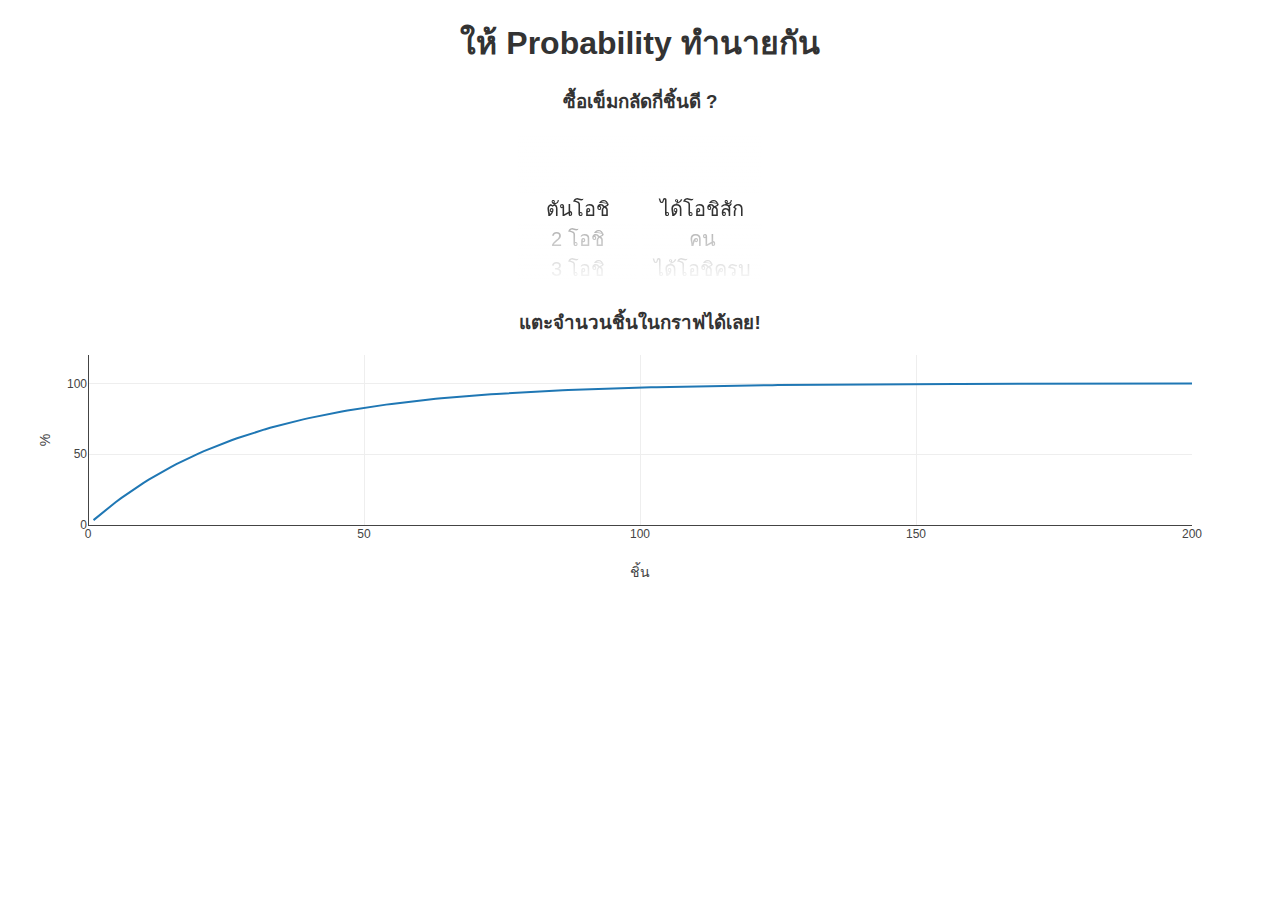
==== index.html @ 24734e12 "v0.1.8" ====
<!DOCTYPE html>
<html>
	<head>
		<meta charset="utf-8">
	    <!--meta name="viewport" content="user-scalable=no, initial-scale=1, maximum-scale=1, width=device-width, height=device-height"/>
	    <meta name="apple-mobile-web-app-capable" content="yes">
	    <meta name="apple-mobile-web-app-status-bar-style" content="black-translucent">
	    <meta name="format-detection" content="telephone=no">
	    <meta content="email=no" name="format-detection" /-->
		<link rel="stylesheet" href="css/wheel.css" >
	</head>
	<body>
		<h1>ให้ Probability ทำนายกัน</h1>
		<h3>ซื้อเข็มกลัดกี่ชิ้นดี ?</h3>
		<div id="selContainer">
		    <div id="select"></div>
		    <div id="select2"></div>
		</div>
		<h3>แตะจำนวนชิ้นในกราฟได้เลย!</h3>
		<div id="tester" style="width:100%;height:250px;"></div>


		<script type="text/javascript" src="js/combinatorics.js"></script>
		<script type="text/javascript" src="js/decimal.min.js"></script>
		<script type="text/javascript" src="js/plotly.min.js"></script>
		<script type="text/javascript" src="js/jquery.min.js"></script>
		<script type="text/javascript" src="js/jquery.mousewheel.min.js"></script>
		<script>
			isAll = 0;
			gOshi = 1;
			gMin = 1;
			gMax = 200;
			gStep = 1;
			countTrace = 0;
			function renderGraph(){
				m = gOshi;
				dx = 0;
				countTrace++;
				x = [];
				y = [];
				if(isAll){
					for(i=gMin;i<=gMax;i+=gStep){
						x[dx] = i;
						y[dx] = 0;
						for(j=0;j<=m;j++){
							y[dx] += (j%2?-1:1)*Combinatorics.C(m,j)*Math.pow((29-j)/29,i);
						}
						y[dx++] *= i<m?0:100;
					}
				}
				else{
					for(i=gMin;i<=gMax;i+=gStep){
						x[dx] = i;
						y[dx++] = 100-100*Math.pow((29-m)/29, i);
					}
				}
				TESTER = document.getElementById('tester');
				countTrace > 3 ? Plotly.deleteTraces(TESTER, 0):0;
				Plotly.plot(TESTER, [{
				x: x,
				y: y,
				name: (m==29?'DD':(m==1?'ตัน':m+' ') + 'โอชิ') + ' (ได้โอชิ' + (isAll?'ครบ':'สักคน') + ')' }], {
				margin: { t: 0 },
				xaxis: {title: 'ชิ้น', range: [0, 200], fixedrange: true},
				yaxis: {title: '%', range: [0, 120], fixedrange: true}},
				{displayModeBar: false} );
			}
		</script>
		<script type="text/javascript" src="js/wheel.js"></script>
	</body>
</html>
---- css/wheel.css ----
* {
  -webkit-box-sizing: border-box;
  -moz-box-sizing: border-box;
  box-sizing: border-box;
}

body {
  font-family: Microsoft YaHei,helvetica,tahoma,arial,SimSun;
  line-height: 1.42857143;
  padding: 0px;
  color: #333;
  -webkit-touch-callout: none;
}

a {
  color: #00e;
  text-decoration: none;
}
a:visited {
  color: #551a8b;
}
a:hover {
    color: #06e;
}

blockquote {
  padding: 10px 20px;
  margin: 0 0 20px;
  font-size: 17.5px;
  border-left: 5px solid #EEE;
}
code {
  font-family: Menlo,Monaco,Consolas,"Courier New",monospace;
  padding: 2px 4px;
  font-size: 90%;
  color: #C7254E;
  background-color: #F9F2F4;
  border-radius: 4px;
}
code, pre {
  font-family: Monaco, Menlo, Consolas, "Courier New", monospace;
}
pre {
  display: block;
  padding: 9.5px;
  margin: 0 0 10px;
  font-size: 13px;
  line-height: 1.428571429;
  color: #333333;
  word-break: break-all;
  word-wrap: break-word;
  background-color: #f5f5f5;
  border: 1px solid #cccccc;
  border-radius: 4px;
  white-space: pre-wrap;
}
h1, h3, #selContainer{
  text-align: center;
}
#select, #select2 {
  display: inline-block;
  height: 150px;
  width: 120px;
}
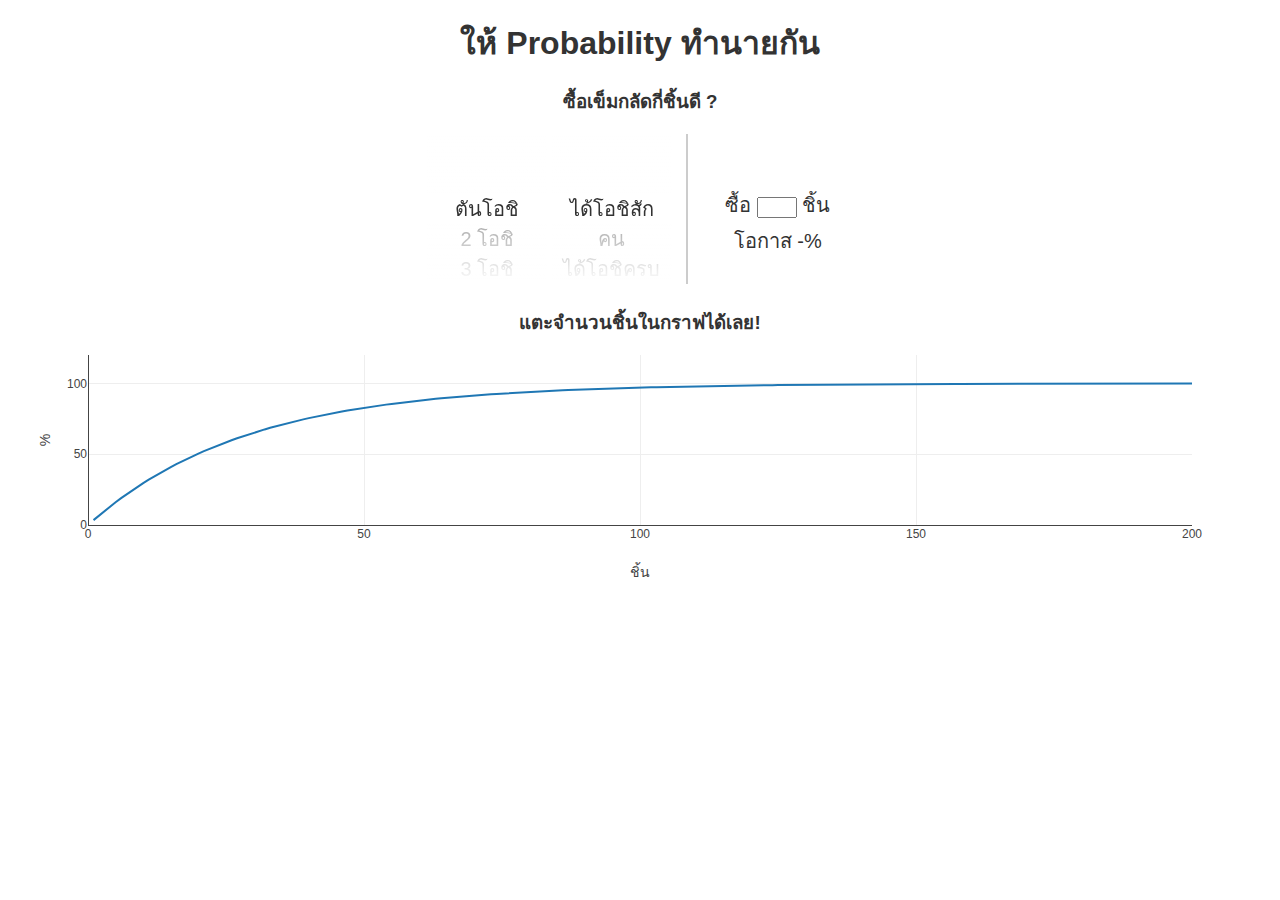
==== commit f9884a9b: "v1.0.0" ====
--- a/index.html
+++ b/index.html
@@ -2,11 +2,11 @@
 <html>
 	<head>
 		<meta charset="utf-8">
-	    <!--meta name="viewport" content="user-scalable=no, initial-scale=1, maximum-scale=1, width=device-width, height=device-height"/>
+	    <meta name="viewport" content="user-scalable=no, initial-scale=1, maximum-scale=1, width=device-width, height=device-height"/>
 	    <meta name="apple-mobile-web-app-capable" content="yes">
 	    <meta name="apple-mobile-web-app-status-bar-style" content="black-translucent">
 	    <meta name="format-detection" content="telephone=no">
-	    <meta content="email=no" name="format-detection" /-->
+	    <meta content="email=no" name="format-detection" />
 		<link rel="stylesheet" href="css/wheel.css" >
 	</head>
 	<body>
@@ -15,6 +15,12 @@
 		<div id="selContainer">
 		    <div id="select"></div>
 		    <div id="select2"></div>
+		    <div id="sideLine"></div>
+		    <div class="divInline">
+		    	<div id="divResult">
+		    		ซื้อ <input id="inputBadge" type="text" style="width: 3em;"> ชิ้น<br>โอกาส <span id="probResult">-</span>%<br><br>
+		    	</div>
+		    </div>
 		</div>
 		<h3>แตะจำนวนชิ้นในกราฟได้เลย!</h3>
 		<div id="tester" style="width:100%;height:250px;"></div>
@@ -32,6 +38,9 @@
 			gMax = 200;
 			gStep = 1;
 			countTrace = 0;
+			x = [];
+			y = [];
+
 			function renderGraph(){
 				m = gOshi;
 				dx = 0;
@@ -55,7 +64,7 @@
 					}
 				}
 				TESTER = document.getElementById('tester');
-				countTrace > 3 ? Plotly.deleteTraces(TESTER, 0):0;
+				countTrace > 2 ? Plotly.deleteTraces(TESTER, 0):0;
 				Plotly.plot(TESTER, [{
 				x: x,
 				y: y,
@@ -64,7 +73,18 @@
 				xaxis: {title: 'ชิ้น', range: [0, 200], fixedrange: true},
 				yaxis: {title: '%', range: [0, 120], fixedrange: true}},
 				{displayModeBar: false} );
+
+				updateBadge();
 			}
+
+			function updateBadge(){
+				findIdx = x.indexOf(parseInt($('#inputBadge').val()));
+				$('#probResult').html(findIdx==-1?'-':Math.round(y[findIdx] * 100) / 100);
+			}
+
+			$('#inputBadge').change(function(){
+				updateBadge();
+			});
 		</script>
 		<script type="text/javascript" src="js/wheel.js"></script>
 	</body>
--- a/css/wheel.css
+++ b/css/wheel.css
@@ -61,4 +61,23 @@
   display: inline-block;
   height: 150px;
   width: 120px;
+}
+.divInline{
+  font-size: 20px;
+  font-family: Microsoft YaHei,helvetica,tahoma,arial;
+  height: 10px;
+  width: 150px;
+  display: inline-block;
+}
+#sideLine{
+  display: inline-block;
+  border: 0.8px solid #cccccc;
+  height: 150px;
+  margin-left: 10px;
+  margin-right: 10px;
+}
+#divResult{
+  display: block;
+  margin-bottom: 30px;
+  line-height: 1.8;
 }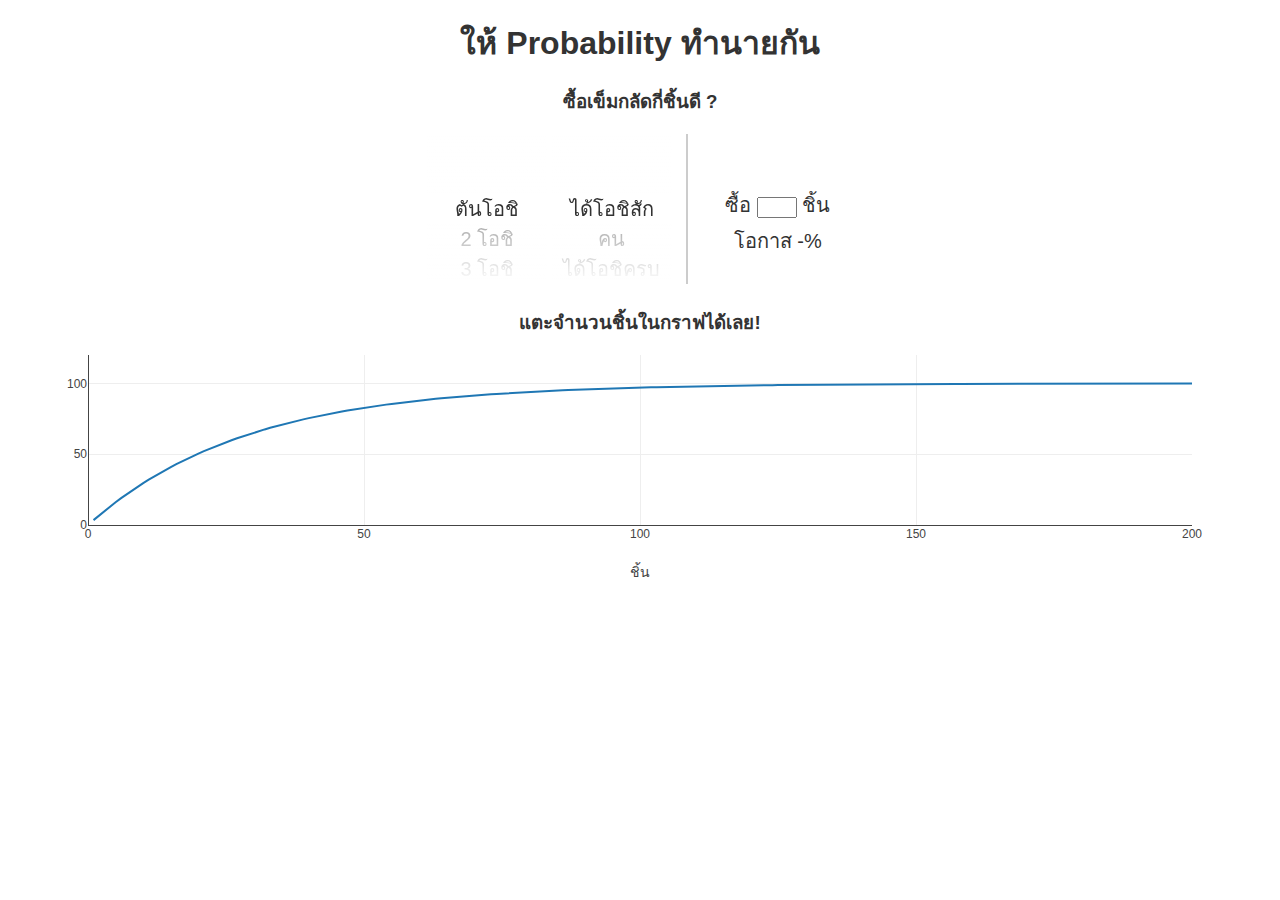
==== commit f6842976: "v1.0.1" ====
--- a/index.html
+++ b/index.html
@@ -71,7 +71,7 @@
 				name: (m==29?'DD':(m==1?'ตัน':m+' ') + 'โอชิ') + ' (ได้โอชิ' + (isAll?'ครบ':'สักคน') + ')' }], {
 				margin: { t: 0 },
 				xaxis: {title: 'ชิ้น', range: [0, 200], fixedrange: true},
-				yaxis: {title: '%', range: [0, 120], fixedrange: true}},
+				yaxis: {range: [0, 120], fixedrange: true}},
 				{displayModeBar: false} );
 
 				updateBadge();
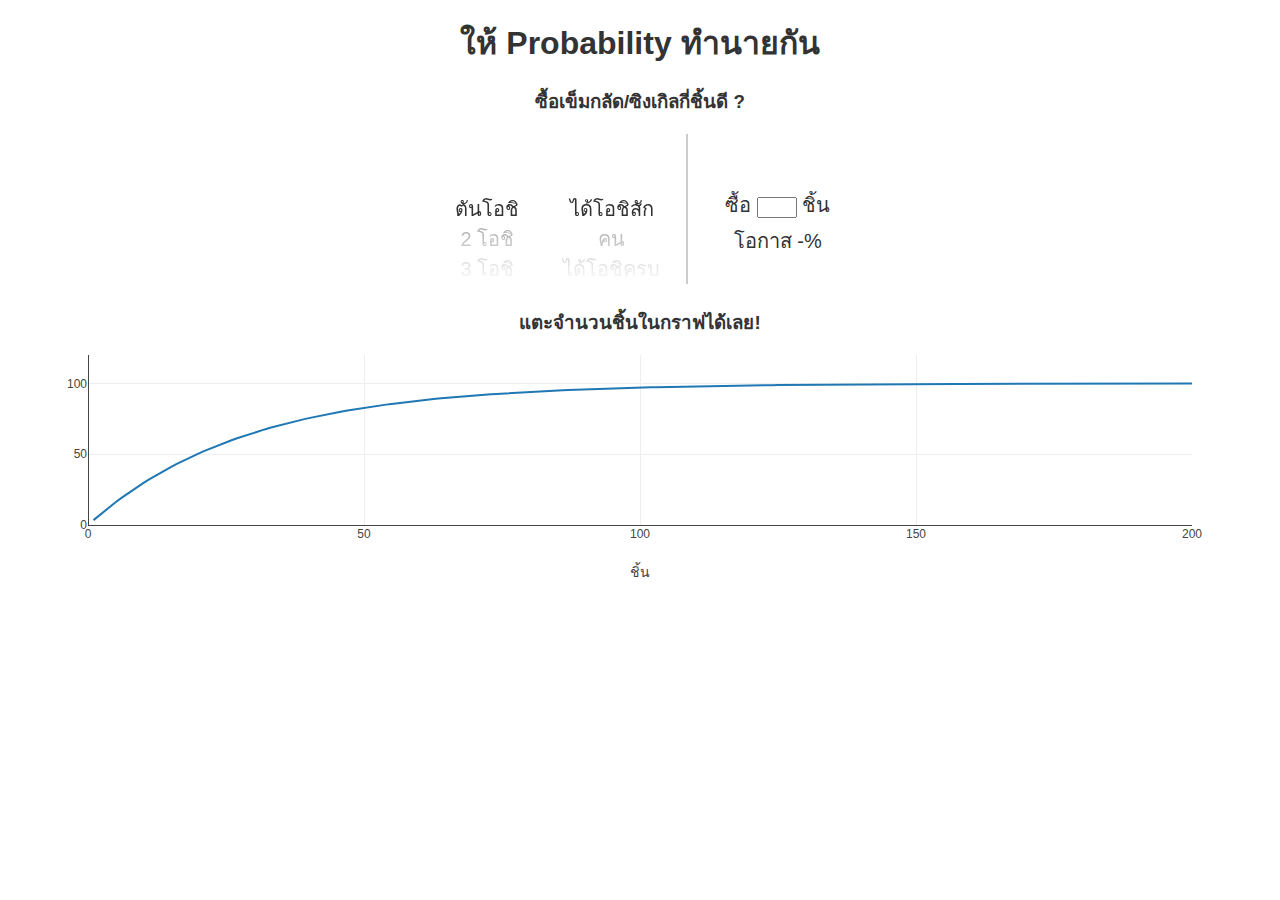
==== commit 7bcf7821: "add single" ====
--- a/index.html
+++ b/index.html
@@ -8,10 +8,11 @@
 	    <meta name="format-detection" content="telephone=no">
 	    <meta content="email=no" name="format-detection" />
 		<link rel="stylesheet" href="css/wheel.css" >
+		<title>ให้ Probability ทำนายกัน</title>
 	</head>
 	<body>
 		<h1>ให้ Probability ทำนายกัน</h1>
-		<h3>ซื้อเข็มกลัดกี่ชิ้นดี ?</h3>
+		<h3>ซื้อเข็มกลัด/ซิงเกิลกี่ชิ้นดี ?</h3>
 		<div id="selContainer">
 		    <div id="select"></div>
 		    <div id="select2"></div>
@@ -27,7 +28,6 @@
 
 
 		<script type="text/javascript" src="js/combinatorics.js"></script>
-		<script type="text/javascript" src="js/decimal.min.js"></script>
 		<script type="text/javascript" src="js/plotly.min.js"></script>
 		<script type="text/javascript" src="js/jquery.min.js"></script>
 		<script type="text/javascript" src="js/jquery.mousewheel.min.js"></script>
@@ -85,6 +85,10 @@
 			$('#inputBadge').change(function(){
 				updateBadge();
 			});
+
+			window.addEventListener("orientationchange", function() {
+			    window.location = window.location;
+			});
 		</script>
 		<script type="text/javascript" src="js/wheel.js"></script>
 	</body>
